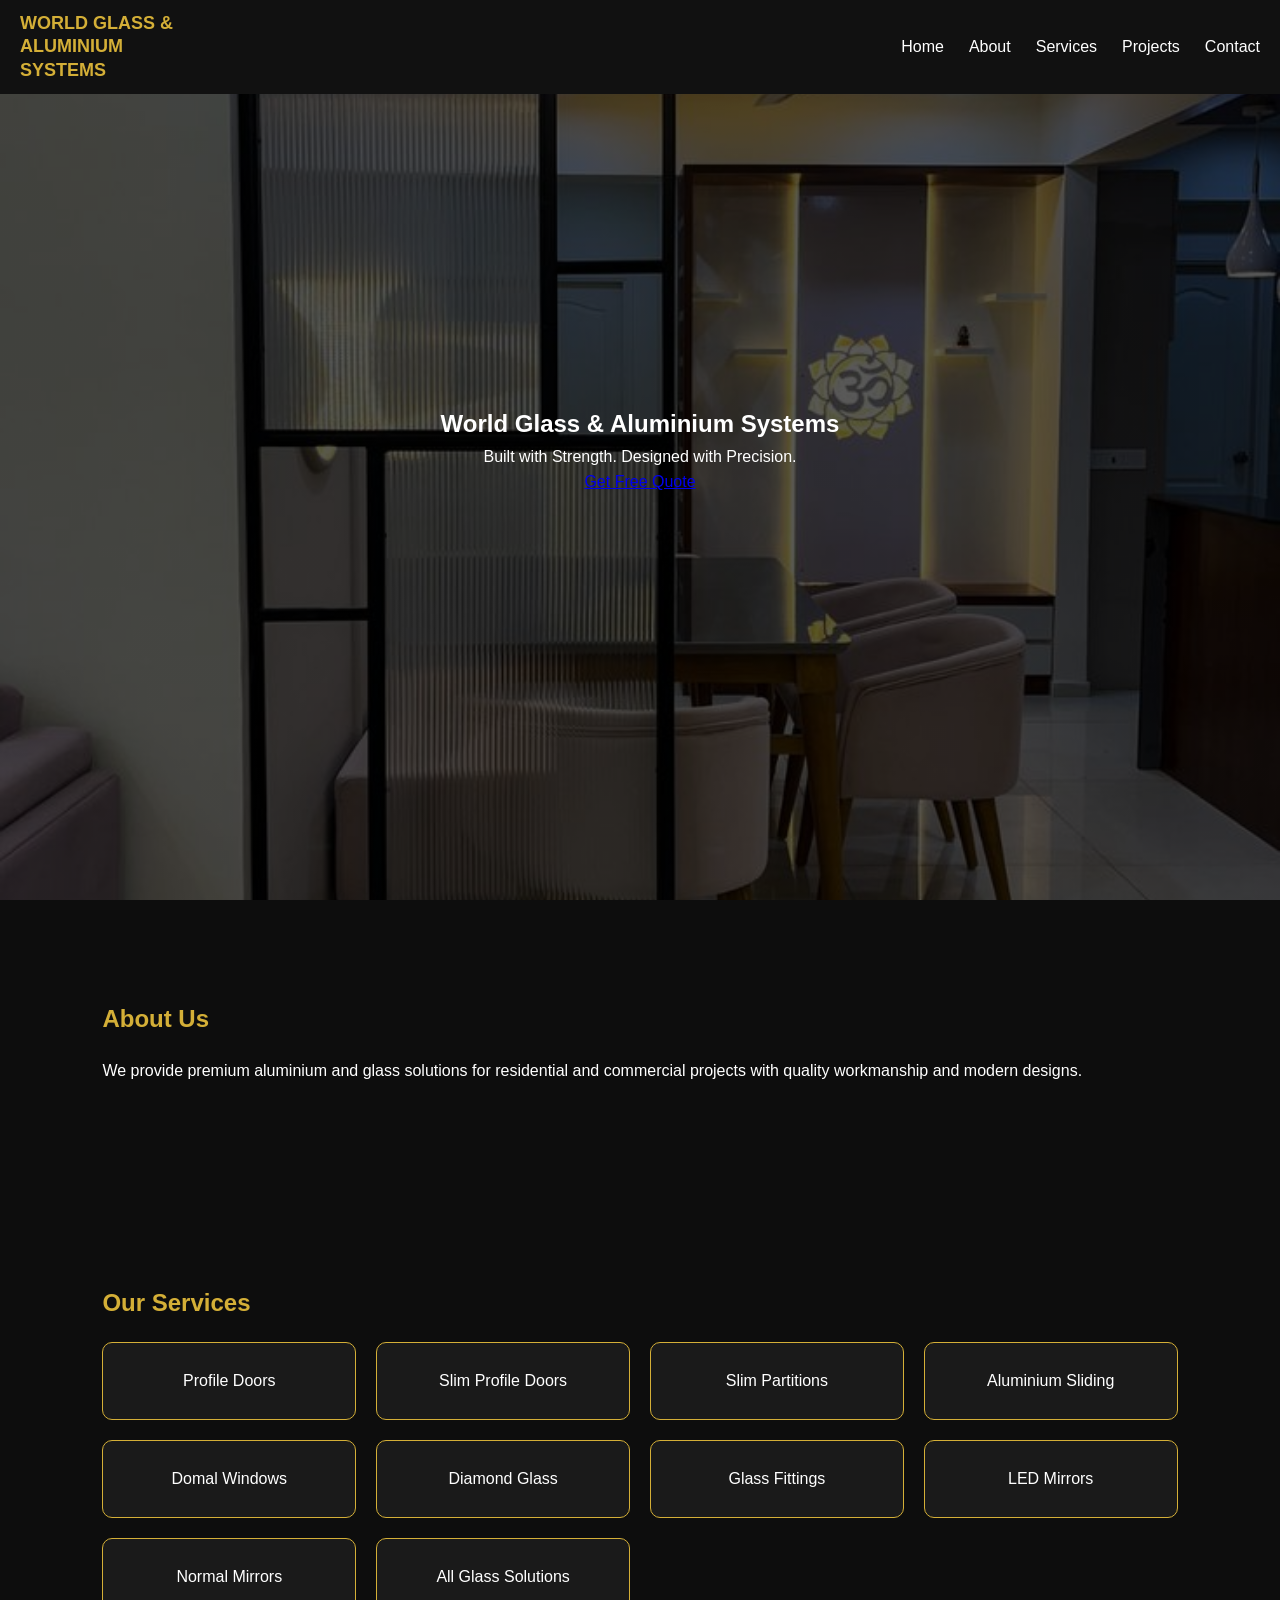
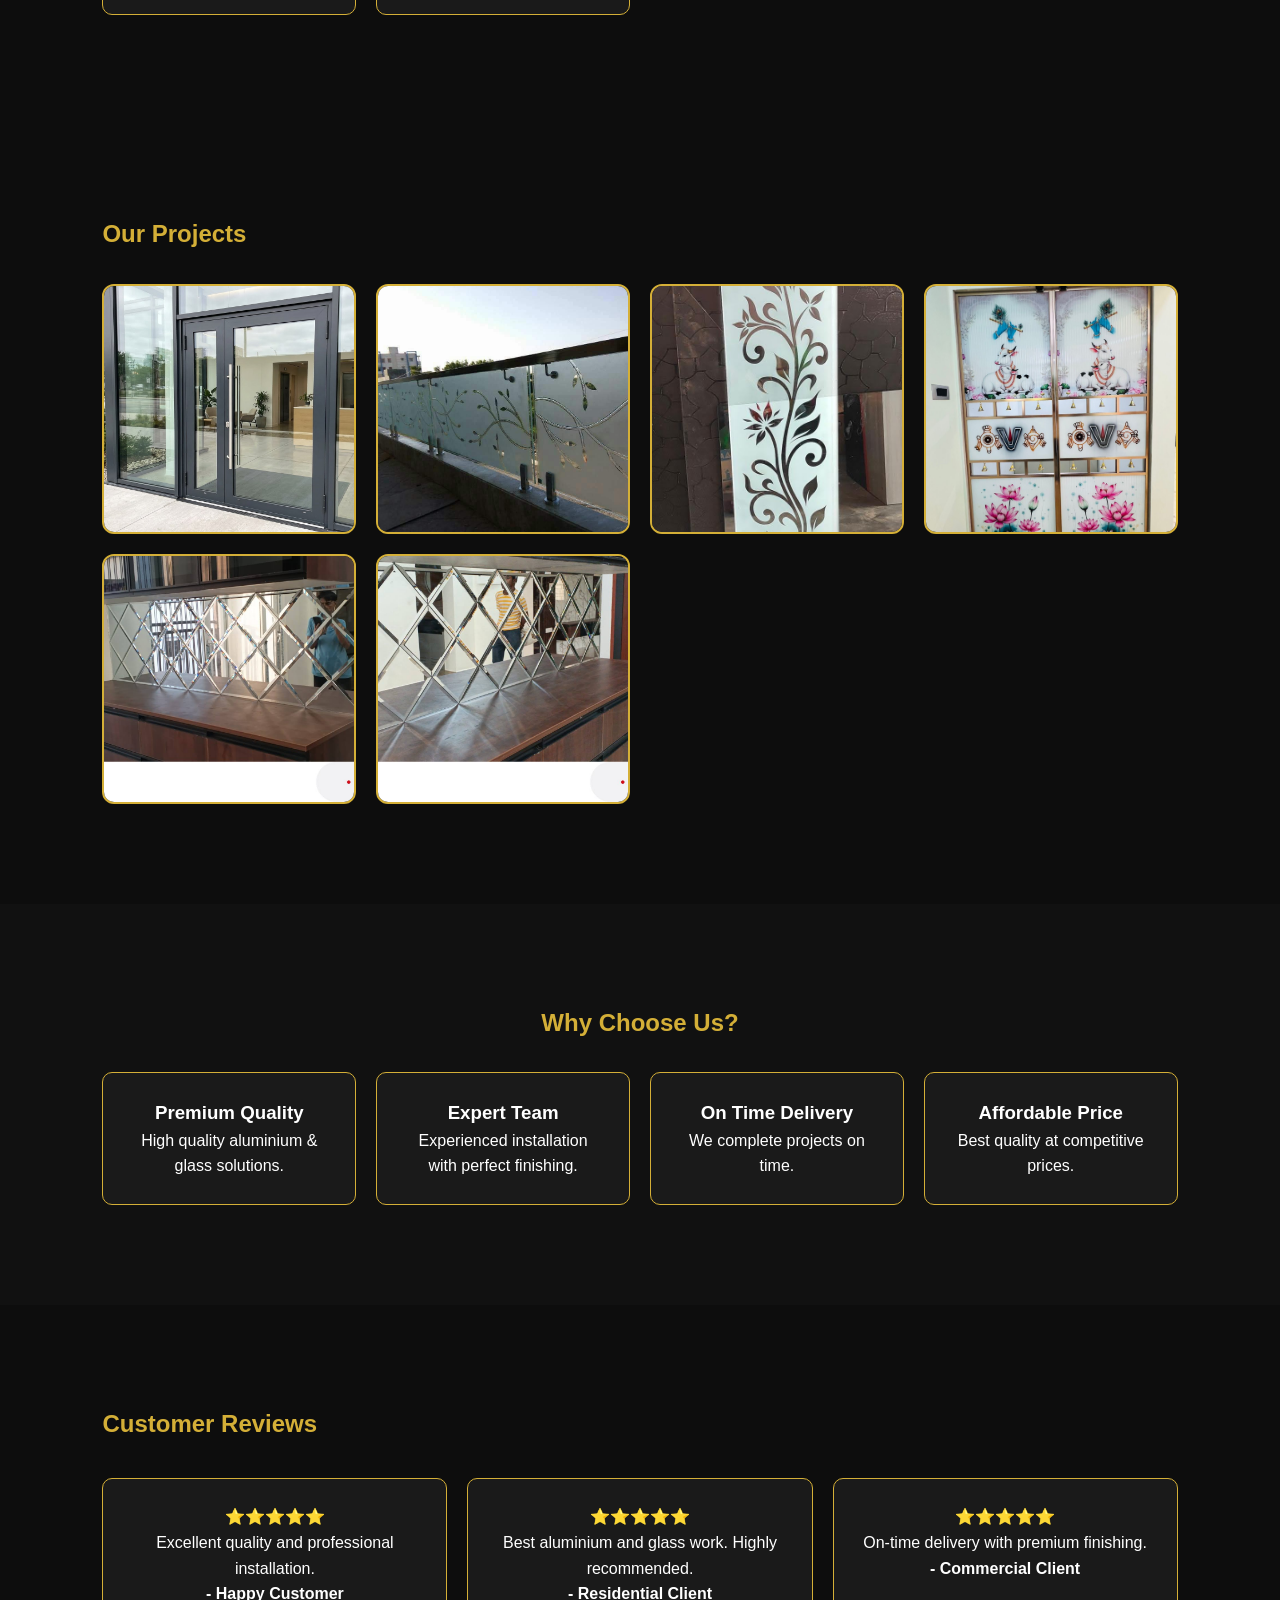
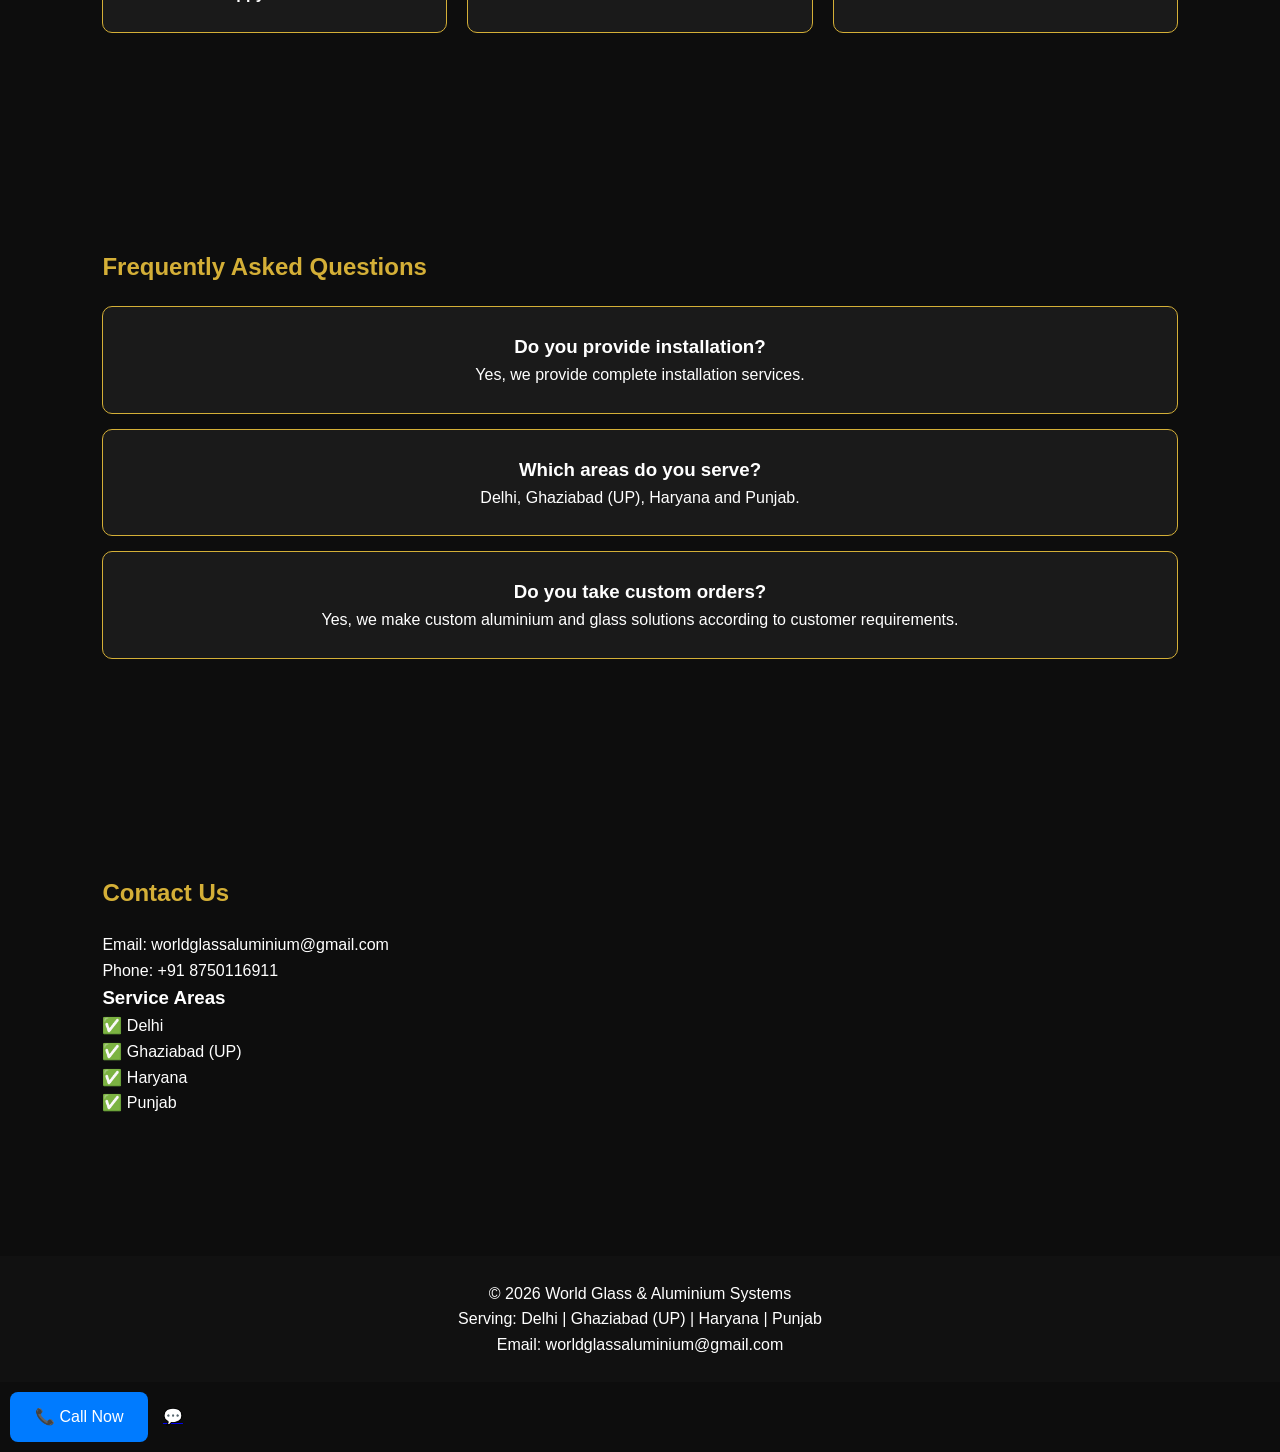
==== index.html @ 896b4225 "First website upload" ====
<!DOCTYPE html>
<html lang="en">
<head>
<meta charset="UTF-8">
<meta name="viewport" content="width=device-width, initial-scale=1.0">
<title>World Glass & Aluminium Systems</title>
<link rel="stylesheet" href="style.css">
</head>

<body>

<nav class="navbar">
<div class="logo">WORLD GLASS & ALUMINIUM SYSTEMS</div>

<ul class="menu">
<li><a href="#home">Home</a></li>
<li><a href="#about">About</a></li>
<li><a href="#services">Services</a></li>
<li><a href="#projects">Projects</a></li>
<li><a href="#contact">Contact</a></li>
</ul>
</nav>

<section class="hero" id="home">
<div class="hero-content">
<h1>World Glass & Aluminium Systems</h1>
<p>Built with Strength. Designed with Precision.</p>

<a href="https://wa.me/918750116911" class="whatsapp">
Get Free Quote
</a>

</div>
</section>
<section id="about">
<h2>About Us</h2>

<p>
We provide premium aluminium and glass solutions for residential and commercial projects with quality workmanship and modern designs.
</p>

</section>

<section id="services">

<h2>Our Services</h2>

<div class="cards">

<div class="card">Profile Doors</div>
<div class="card">Slim Profile Doors</div>
<div class="card">Slim Partitions</div>
<div class="card">Aluminium Sliding</div>
<div class="card">Domal Windows</div>
<div class="card">Diamond Glass</div>
<div class="card">Glass Fittings</div>
<div class="card">LED Mirrors</div>
<div class="card">Normal Mirrors</div>
<div class="card">All Glass Solutions</div>

</div>

</section>

<section id="projects">

<h2>Our Projects</h2>

<div class="gallery">

<img src="images/Almunium_profile_door_202604240936.jpg">

<img src="images/IMG-20260422-WA0032.jpg">

<img src="images/IMG-20260422-WA0034.jpg">

<img src="images/IMG-20260419-WA0006.jpg">

<img src="images/IMG-20260223-WA0012.jpg">

<img src="images/IMG-20260223-WA0013.jpg">

</div>

</section>

<section id="why-us">

<h2>Why Choose Us?</h2>

<div class="cards">

<div class="card">
<h3>Premium Quality</h3>
<p>High quality aluminium & glass solutions.</p>
</div>

<div class="card">
<h3>Expert Team</h3>
<p>Experienced installation with perfect finishing.</p>
</div>

<div class="card">
<h3>On Time Delivery</h3>
<p>We complete projects on time.</p>
</div>

<div class="card">
<h3>Affordable Price</h3>
<p>Best quality at competitive prices.</p>
</section>

<section id="reviews">

<h2>Customer Reviews</h2>

<div class="cards">

<div class="card">
⭐⭐⭐⭐⭐
<p>Excellent quality and professional installation.</p>
<h4>- Happy Customer</h4>
</div>

<div class="card">
⭐⭐⭐⭐⭐
<p>Best aluminium and glass work. Highly recommended.</p>
<h4>- Residential Client</h4>
</div>

<div class="card">
⭐⭐⭐⭐⭐
<p>On-time delivery with premium finishing.</p>
<h4>- Commercial Client</h4>
</div>

</div>

</section>
<section id="faq">

<h2>Frequently Asked Questions</h2>

<div class="card">
<h3>Do you provide installation?</h3>
<p>Yes, we provide complete installation services.</p>
</div>

<div class="card">
<h3>Which areas do you serve?</h3>
<p>Delhi, Ghaziabad (UP), Haryana and Punjab.</p>
</div>

<div class="card">
<h3>Do you take custom orders?</h3>
<p>Yes, we make custom aluminium and glass solutions according to customer requirements.</p>
</div>

</section>
<section id="contact">

<h2>Contact Us</h2>

<p>Email: worldglassaluminium@gmail.com</p>

<p>Phone: +91 8750116911</p>

<h3>Service Areas</h3>

<p>
✅ Delhi<br>
✅ Ghaziabad (UP)<br>
✅ Haryana<br>
✅ Punjab
</p>

</section>

<footer>

<p>© 2026 World Glass & Aluminium Systems</p>

<p>Serving: Delhi | Ghaziabad (UP) | Haryana | Punjab</p>

<p>Email: worldglassaluminium@gmail.com</p>

</footer>

<a href="tel:+918750116911" class="call-btn">
📞 Call Now
</a>

<a href="https://wa.me/918750116911" class="whatsapp">
💬
</a>

<script src="script.js"></script>

</body>
</html>
---- style.css ----
*{
  margin:0;
  padding:0;
  box-sizing:border-box;
  font-family:Arial,sans-serif;
}

body{
  background:#0d0d0d;
  color:#fff;
  line-height:1.6;
}

.navbar{
    position:fixed;
    top:0;
    width:100%;
    display:flex;
    justify-content:space-between;
    align-items:center;
    padding:12px 20px;
    background:#111;
    z-index:1000;
}

.logo{
    color:#d4af37;
    font-size:18px;
    font-weight:bold;
    max-width:180px;
    line-height:1.3;
}

.menu{
  list-style:none;
  display:flex;
  gap:25px;
}

.menu a{
  color:#fff;
  text-decoration:none;
}

.menu a:hover{
  color:#d4af37;
}


.hero{
    height:100vh;
    display:flex;
    justify-content:center;
    align-items:center;
    text-align:center;
    background:
        linear-gradient(rgba(0,0,0,0.65), rgba(0,0,0,0.65)),
        url("images/hero.jpg");
    background-size:cover;
    background-position:center;
    background-repeat:no-repeat;
}
.btn{
  display:inline-block;
  padding:15px 35px;
  background:#d4af37;
  color:#000;
  text-decoration:none;
  border-radius:8px;
  font-weight:bold;
}

.btn:hover{
  background:#fff;
}

section{
  padding:100px 8%;
}

h2{
  color:#d4af37;
  margin-bottom:20px;
}

.cards{
  display:grid;
  grid-template-columns:repeat(auto-fit,minmax(220px,1fr));
  gap:20px;
}

.card{
  background:#1a1a1a;
  border:1px solid #d4af37;
  padding:25px;
  border-radius:10px;
  text-align:center;
}

.card:hover{
  transform:translateY(-5px);
}

@media(max-width:768px){
  .navbar{
    flex-direction:column;
  }

  .menu{
    flex-wrap:wrap;
    justify-content:center;
    margin-top:10px;
  }

  .hero h1{
    font-size:34px;
  }

  .hero p{
    font-size:18px;
  }
}
.gallery{
    display:grid;
    grid-template-columns:repeat(auto-fit,minmax(250px,1fr));
    gap:20px;
    margin-top:30px;
}

.gallery img{
    width:100%;
    height:250px;
    object-fit:cover;
    border-radius:12px;
    border:2px solid #d4af37;
    transition:0.3s;
}

.gallery img:hover{
    transform:scale(1.05);
}
#why-us{
    background:#111;
}

#why-us h2{
    text-align:center;
    margin-bottom:30px;
}

#why-us .card{
    text-align:center;
}
.whatsapp-float{
    position:fixed;
    bottom:20px;
    right:20px;
    width:60px;
    height:60px;
    background:#25D366;
    color:white;
    border-radius:50%;
    display:flex;
    align-items:center;
    justify-content:center;
    text-decoration:none;
    font-size:30px;
    box-shadow:0 4px 10px rgba(0,0,0,0.3);
    z-index:999;
    transition:0.3s;
}

.whatsapp-float:hover{
    transform:scale(1.1);
}
footer{
    background:#111;
    color:white;
    text-align:center;
    padding:25px;
    margin-top:40px;
}

#reviews .card,
#faq .card{
    margin:15px 0;
}
.call-btn{
    display:inline-block;
    background:#007bff;
    color:white;
    padding:12px 25px;
    border-radius:8px;
    text-decoration:none;
    margin:10px;
}
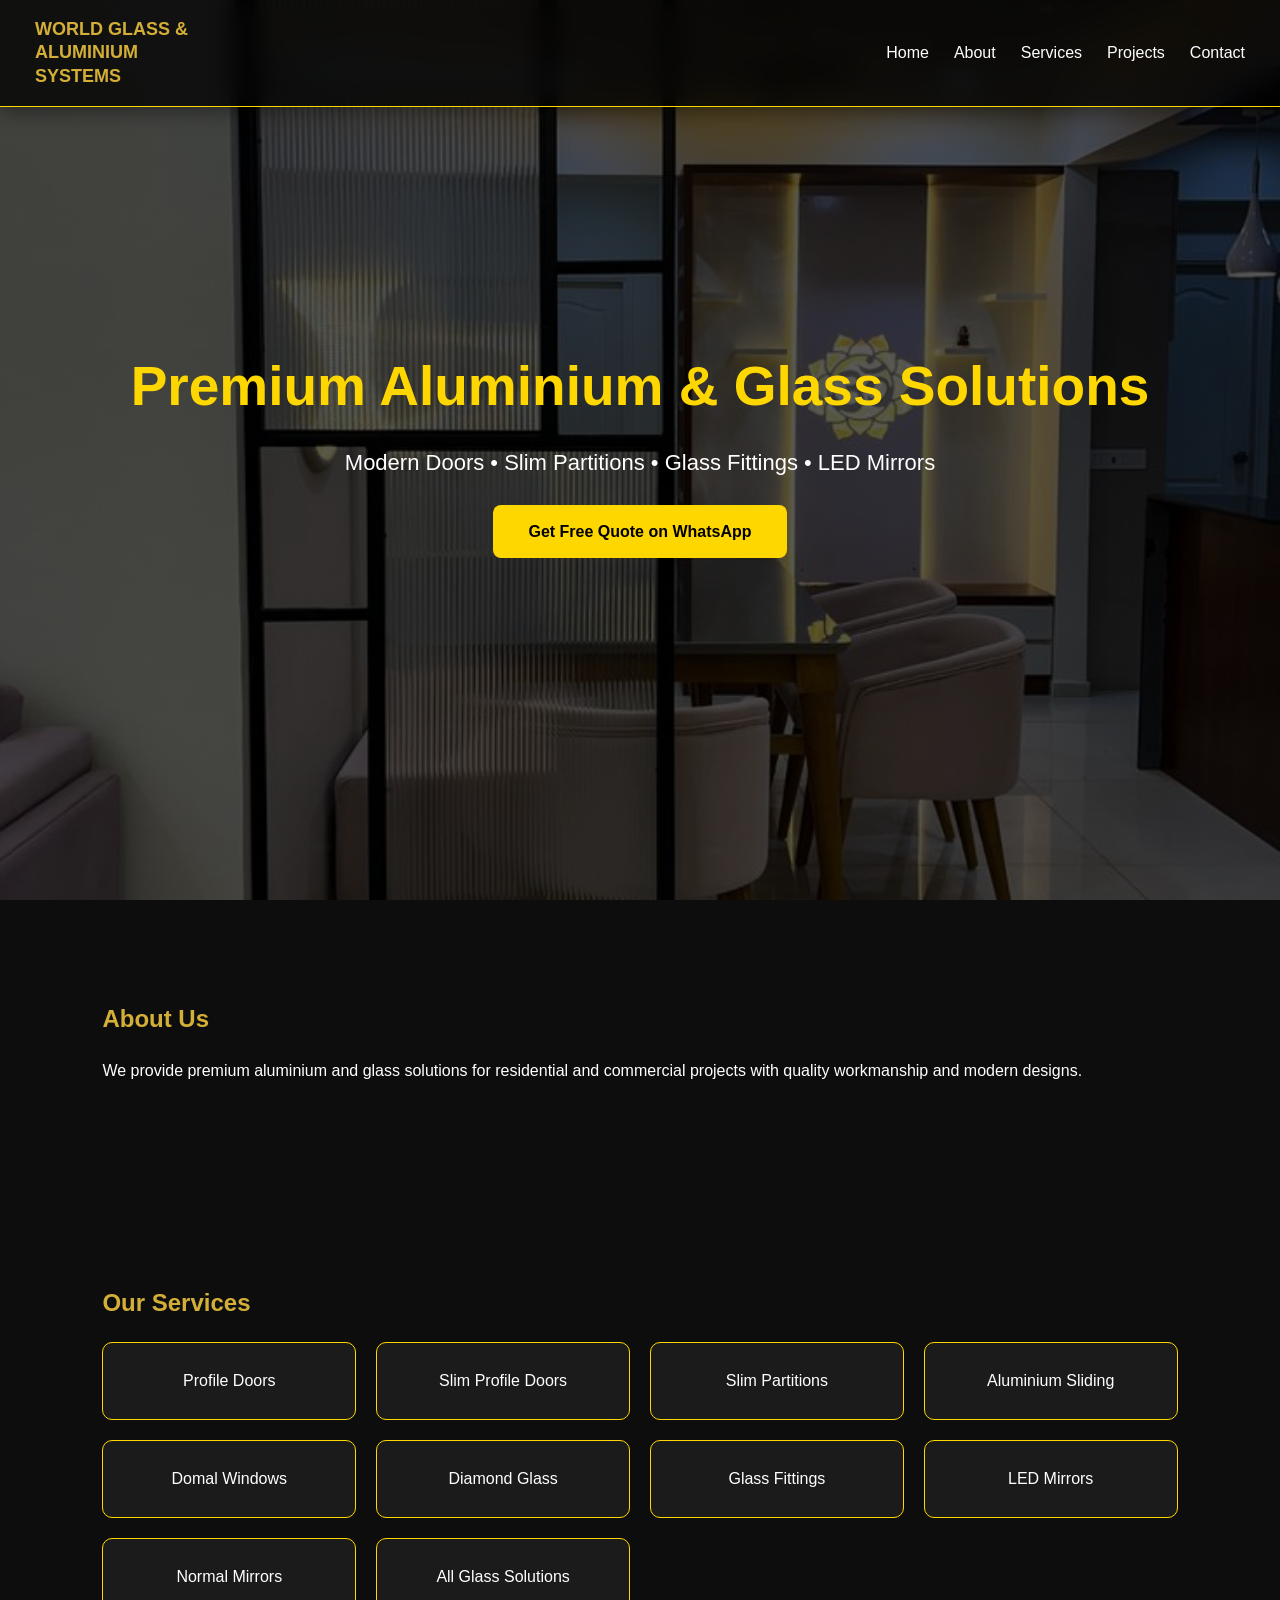
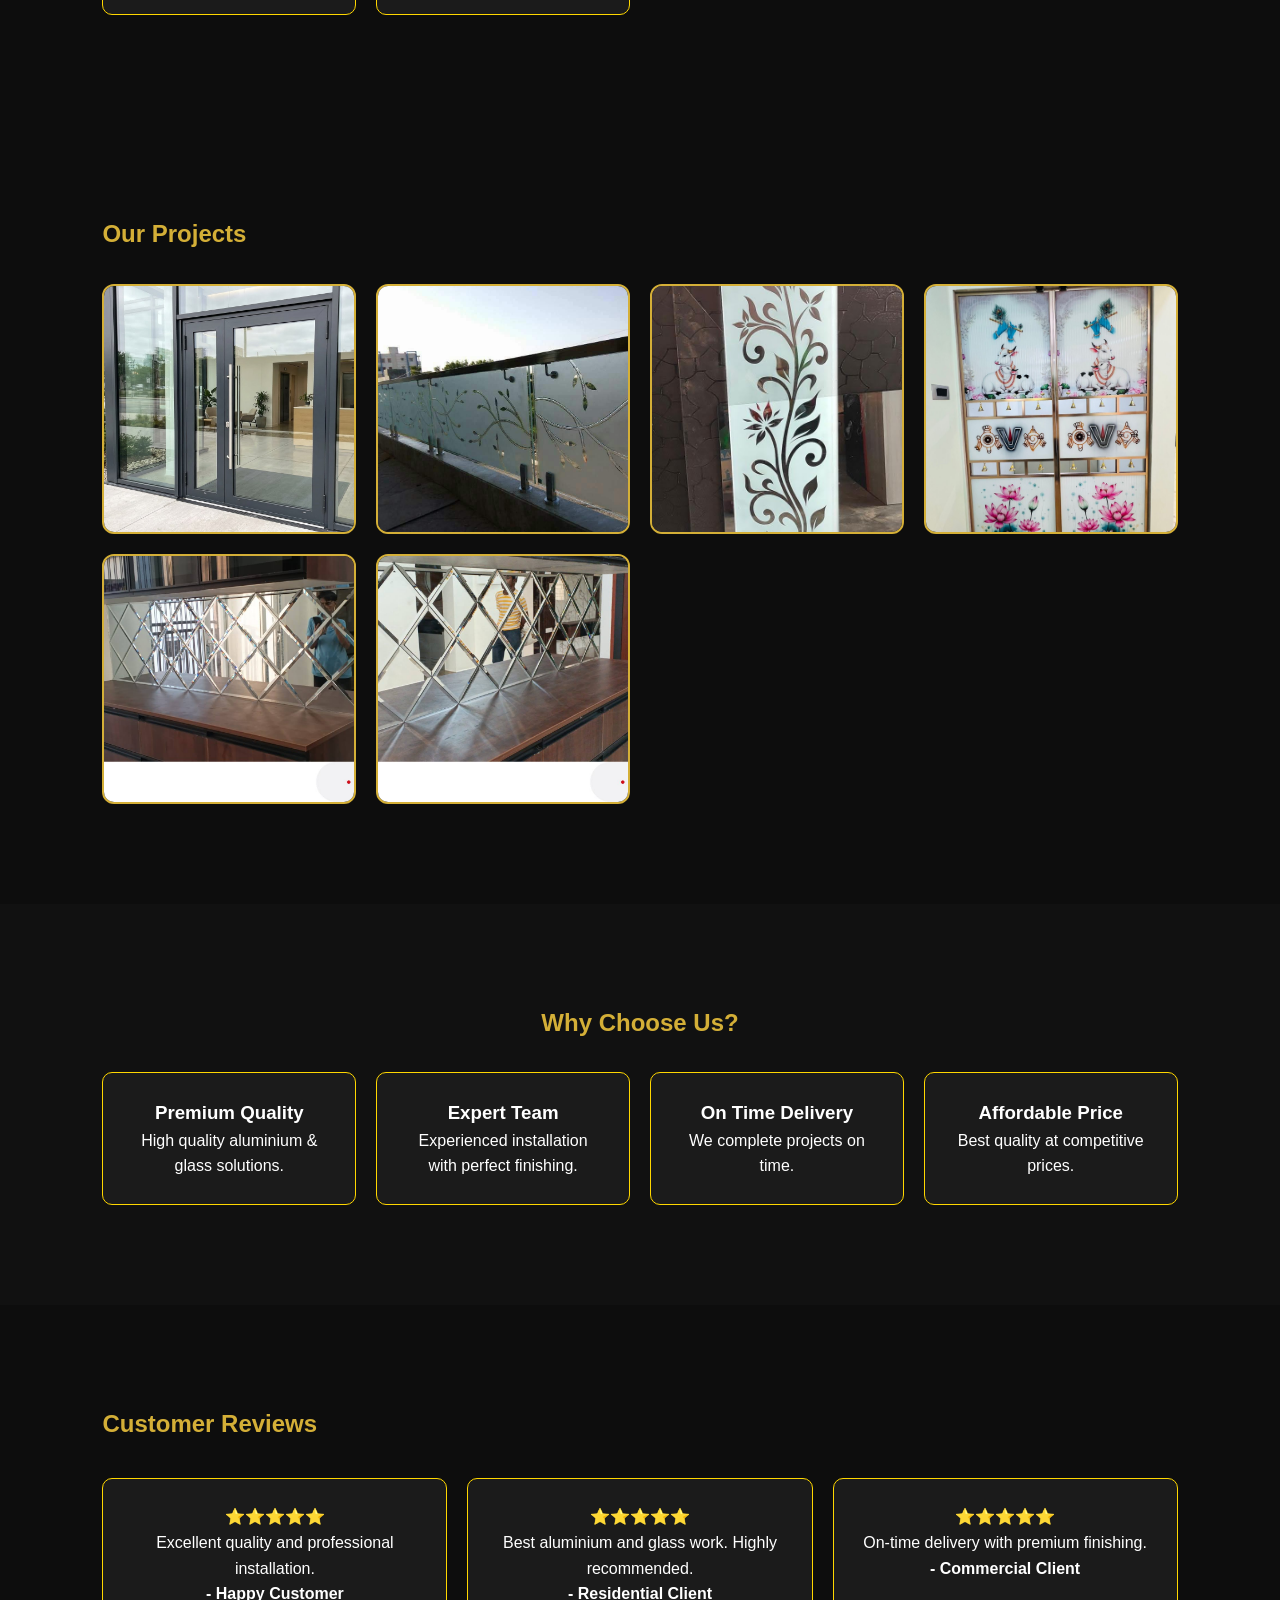
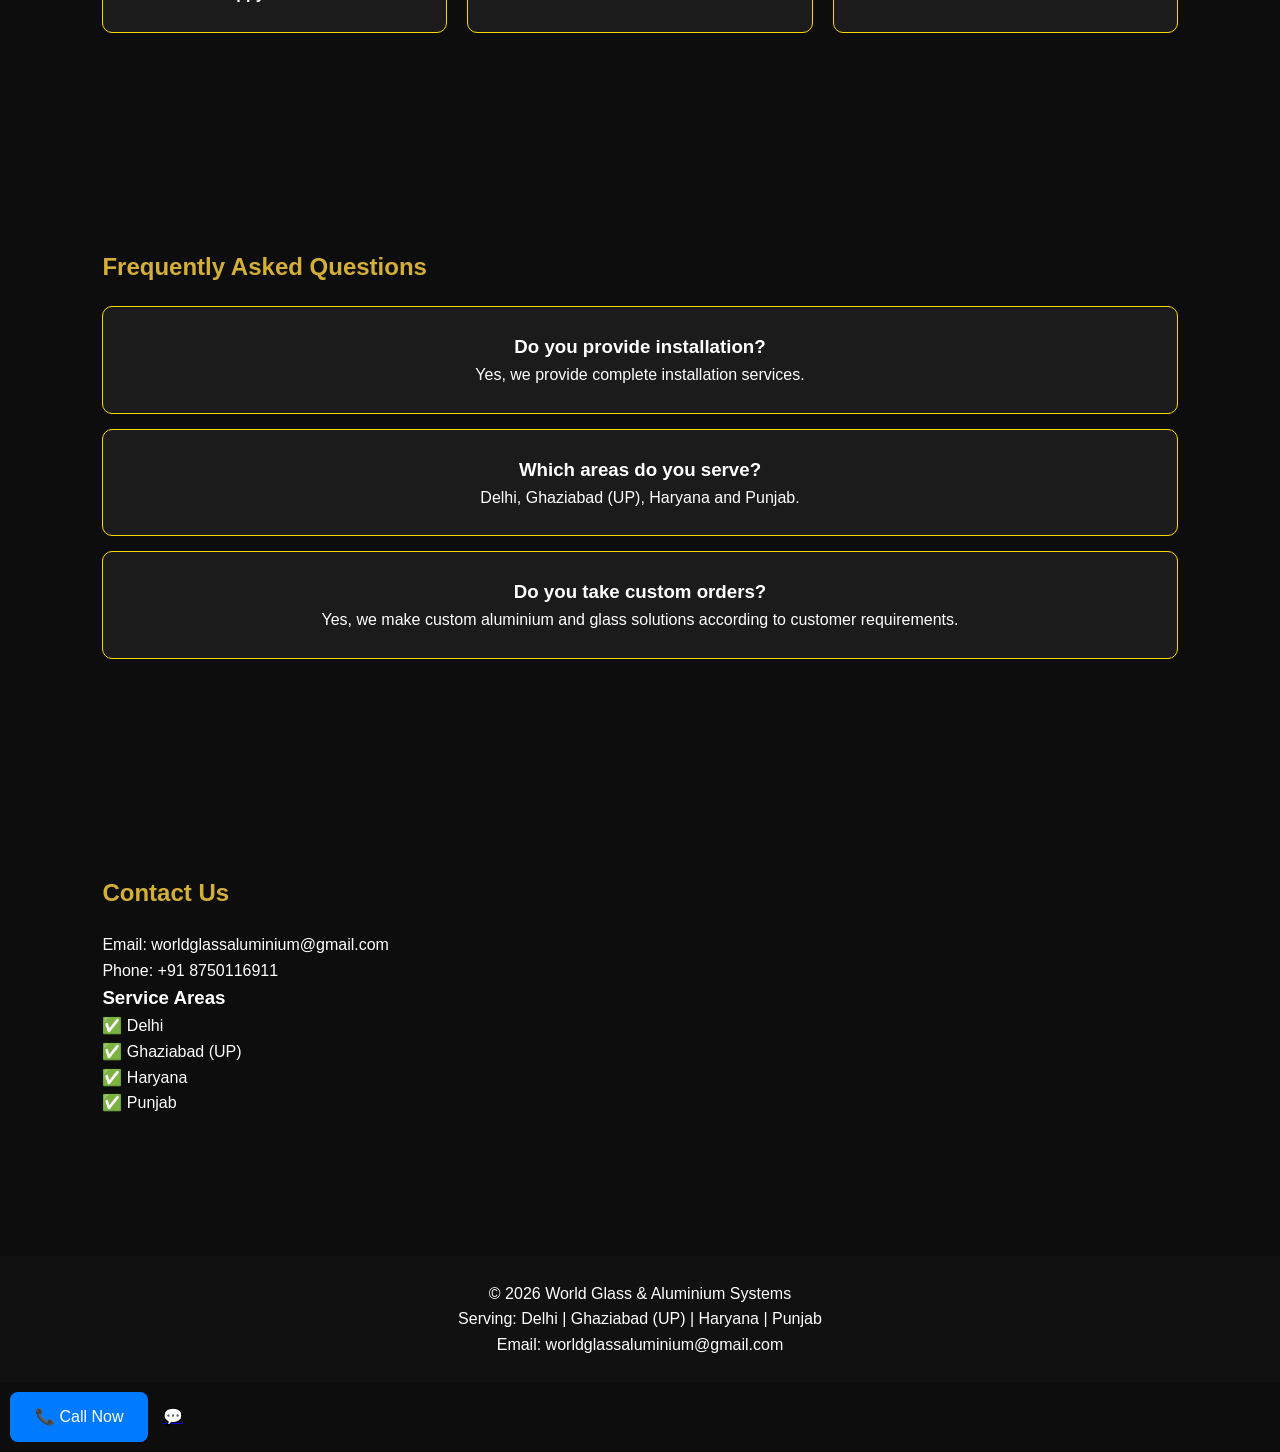
==== commit 53e99d6b: "Update website" ====
--- a/index.html
+++ b/index.html
@@ -23,11 +23,12 @@
 
 <section class="hero" id="home">
 <div class="hero-content">
-<h1>World Glass & Aluminium Systems</h1>
-<p>Built with Strength. Designed with Precision.</p>
-
-<a href="https://wa.me/918750116911" class="whatsapp">
-Get Free Quote
+<h1>Premium Aluminium & Glass Solutions</h1>
+
+<p>Modern Doors • Slim Partitions • Glass Fittings • LED Mirrors</p>
+
+<a href="https://wa.me/918750116911" class="btn">
+Get Free Quote on WhatsApp
 </a>
 
 </div>
--- a/style.css
+++ b/style.css
@@ -14,12 +14,16 @@
 .navbar{
     position:fixed;
     top:0;
+    left:0;
     width:100%;
     display:flex;
     justify-content:space-between;
     align-items:center;
-    padding:12px 20px;
-    background:#111;
+    padding:18px 35px;
+    background:rgba(0,0,0,0.75);
+    backdrop-filter:blur(12px);
+    border-bottom:1px solid #FFD700;
+    box-shadow:0 5px 20px rgba(0,0,0,.4);
     z-index:1000;
 }
 
@@ -194,3 +198,50 @@
     text-decoration:none;
     margin:10px;
 }
+.hero{
+    background:linear-gradient(rgba(0,0,0,.65),rgba(0,0,0,.65)),url("images/hero.jpg");
+    background-size:cover;
+    background-position:center;
+    height:100vh;
+    display:flex;
+    justify-content:center;
+    align-items:center;
+    text-align:center;
+}
+
+.hero h1{
+    font-size:55px;
+    color:#FFD700;
+    margin-bottom:15px;
+}
+
+.hero p{
+    font-size:22px;
+    margin-bottom:25px;
+}
+
+.btn{
+    background:#FFD700;
+    color:#000;
+    padding:14px 35px;
+    border-radius:8px;
+    text-decoration:none;
+    font-weight:bold;
+    transition:.3s;
+}
+
+.btn:hover{
+    background:#fff;
+}
+
+.card{
+    background:#1b1b1b;
+    border:1px solid #FFD700;
+    border-radius:10px;
+    transition:.3s;
+}
+
+.card:hover{
+    transform:translateY(-8px);
+    box-shadow:0 0 20px rgba(255,215,0,.4);
+}
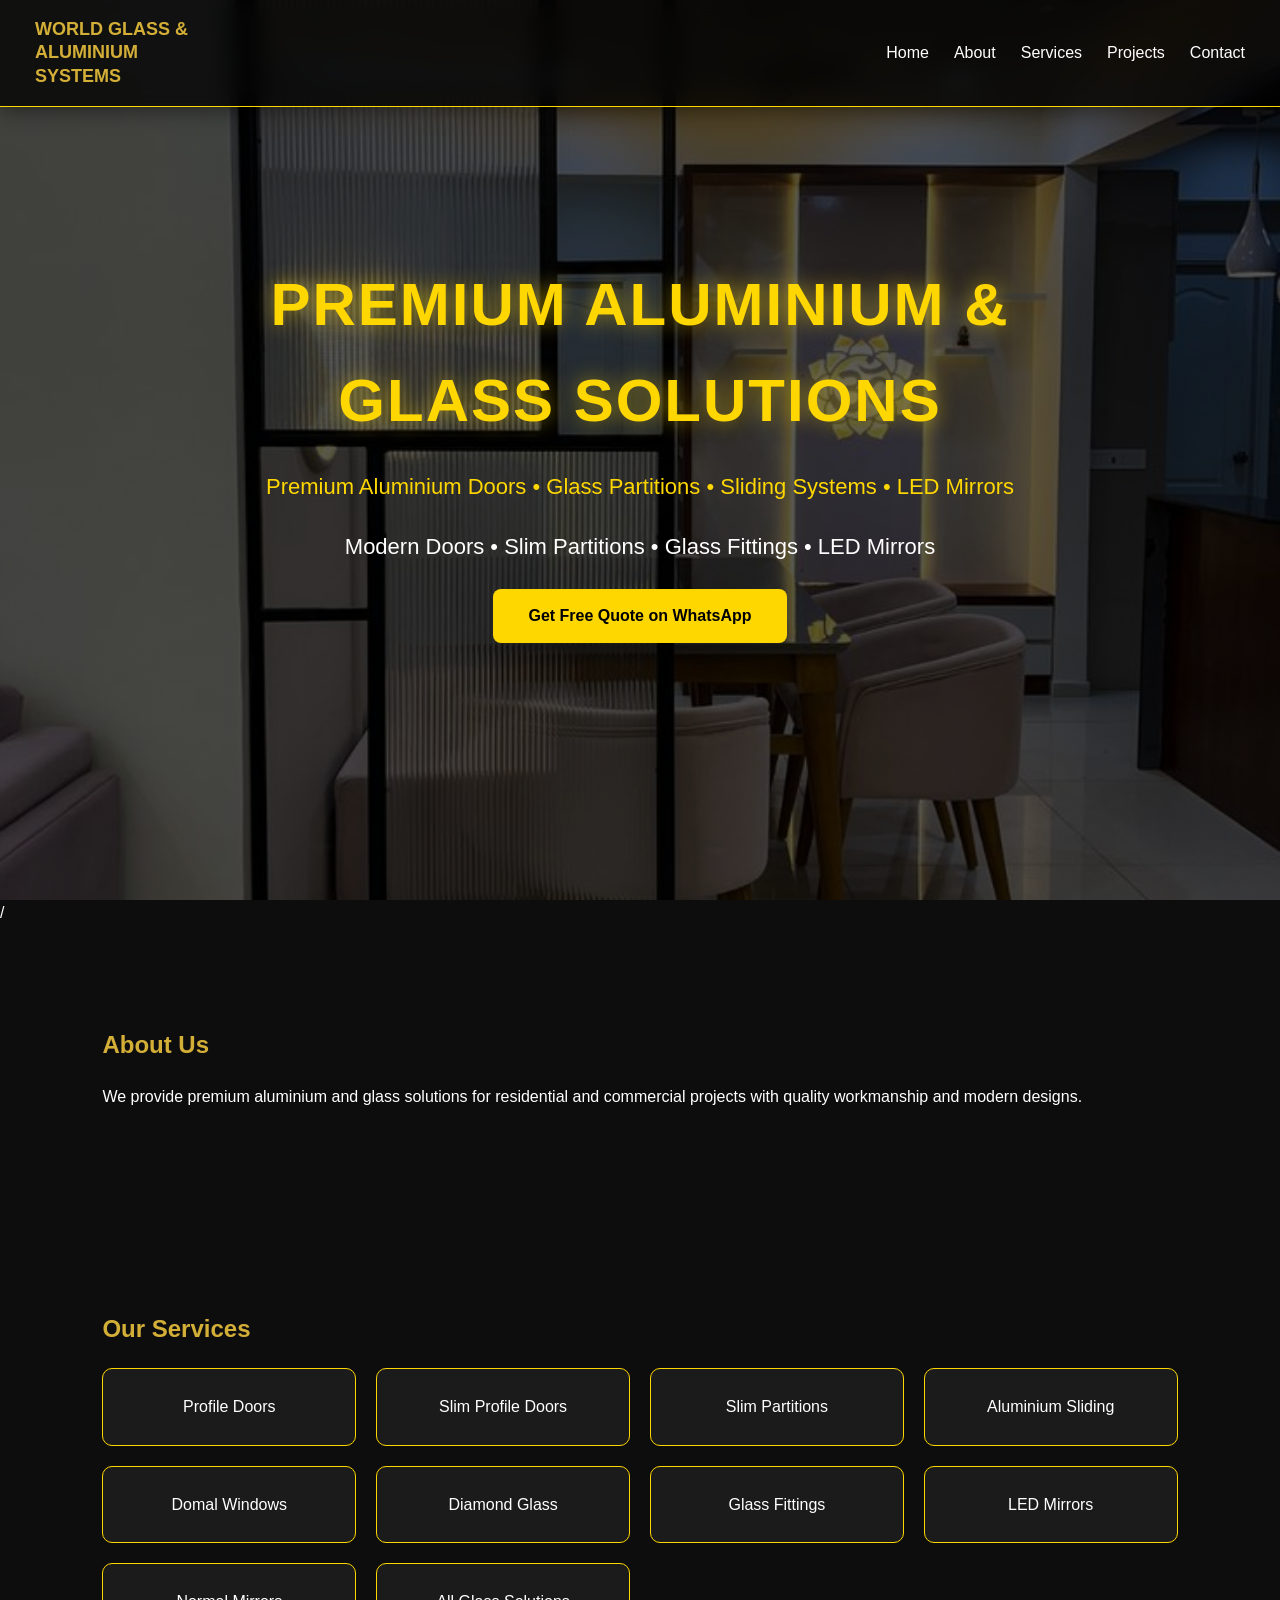
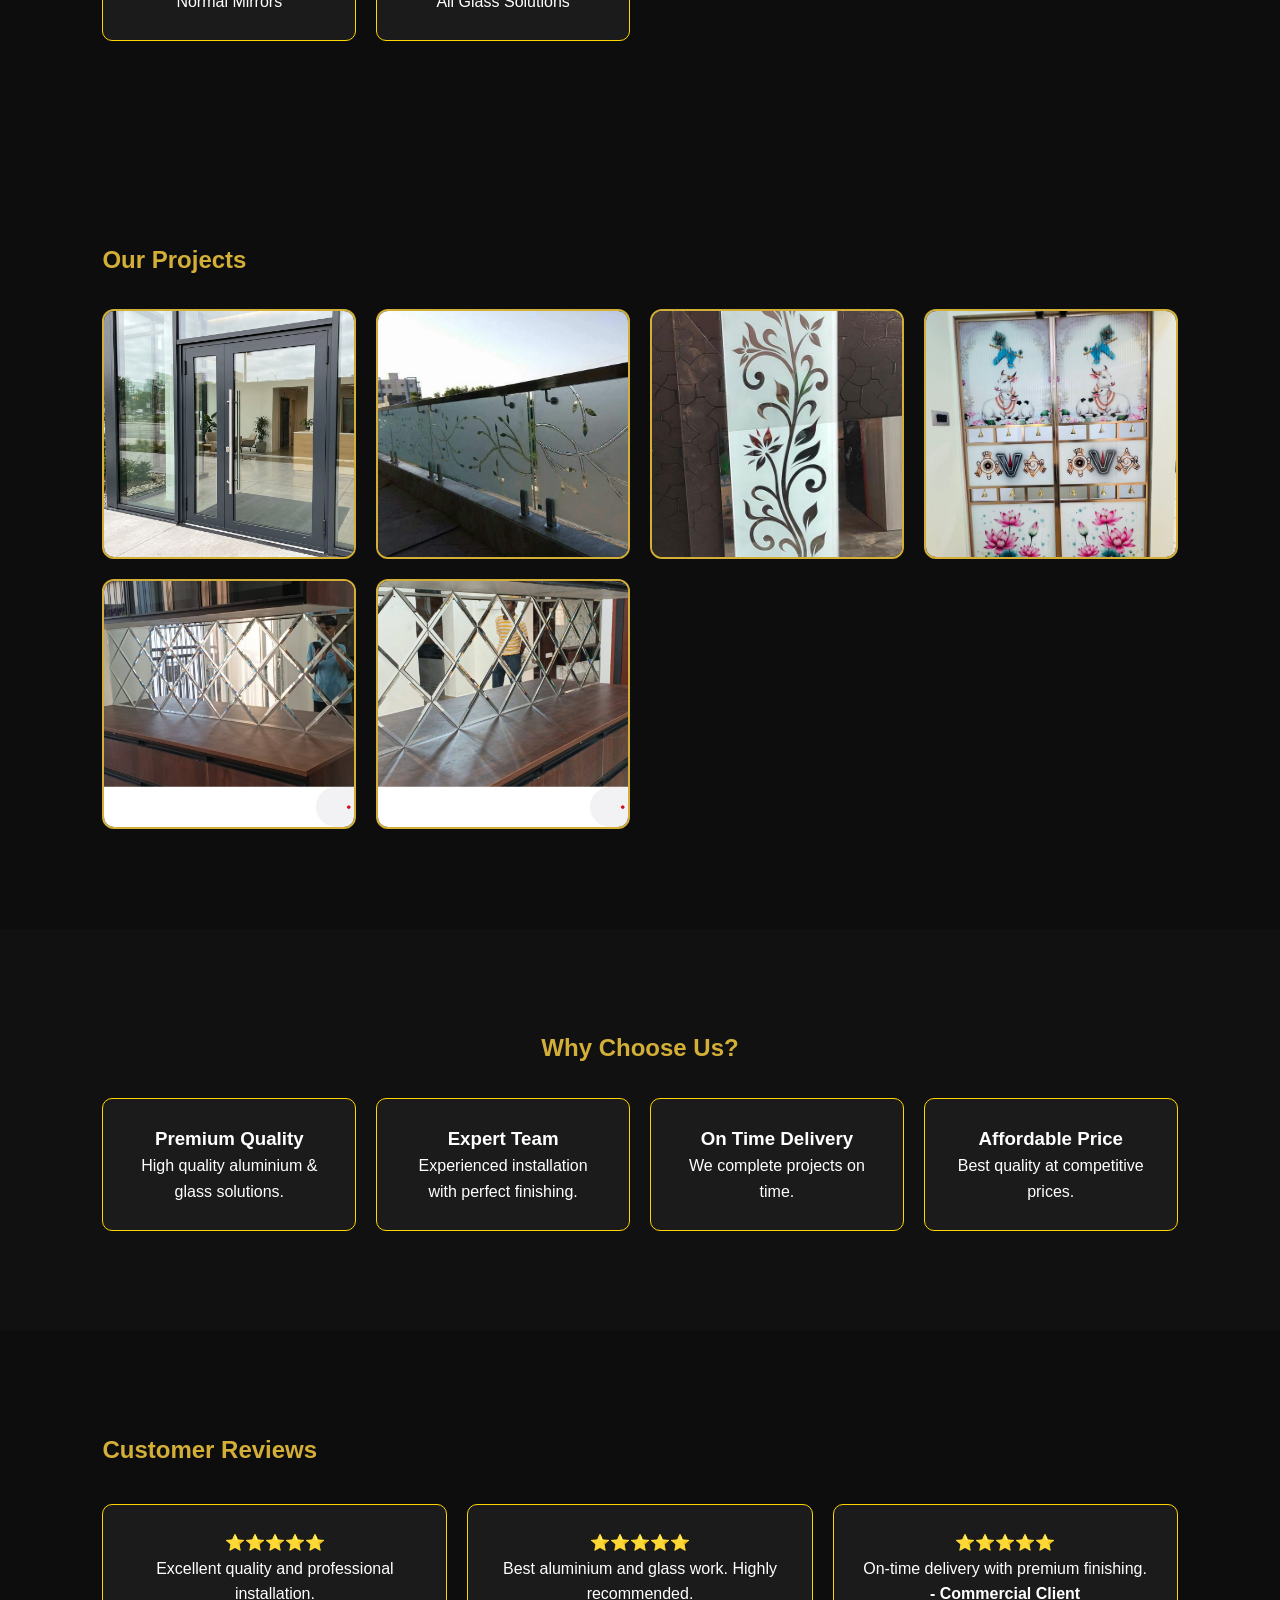
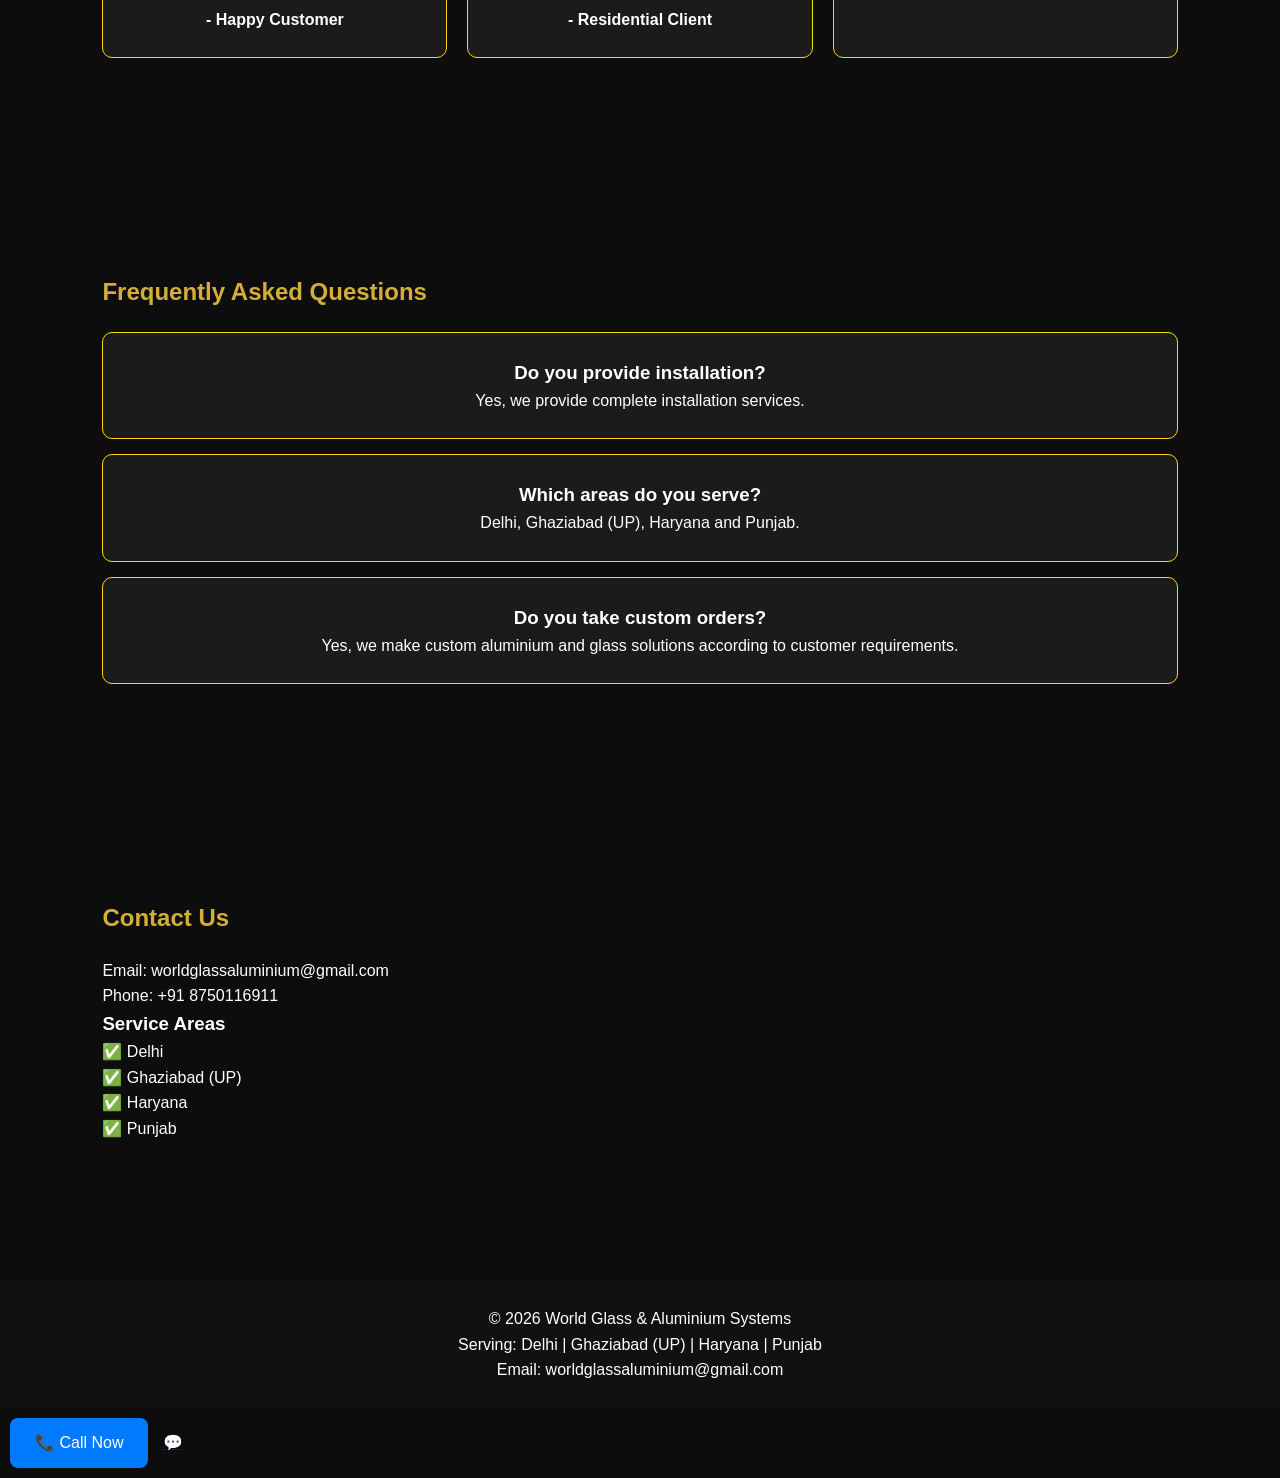
==== commit 1c725b97: "Hero subtitle update" ====
--- a/index.html
+++ b/index.html
@@ -24,7 +24,9 @@
 <section class="hero" id="home">
 <div class="hero-content">
 <h1>Premium Aluminium & Glass Solutions</h1>
-
+<p class="hero-subtitle">
+Premium Aluminium Doors • Glass Partitions • Sliding Systems • LED Mirrors
+</p>
 <p>Modern Doors • Slim Partitions • Glass Fittings • LED Mirrors</p>
 
 <a href="https://wa.me/918750116911" class="btn">
@@ -33,7 +35,7 @@
 
 </div>
 </section>
-<section id="about">
+/<section id="about">
 <h2>About Us</h2>
 
 <p>
--- a/style.css
+++ b/style.css
@@ -245,3 +245,21 @@
     transform:translateY(-8px);
     box-shadow:0 0 20px rgba(255,215,0,.4);
 }
+.hero-content{
+    max-width:800px;
+    padding:20px;
+}
+
+.hero-subtitle{
+    font-size:22px;
+    color:#FFD700;
+    margin:20px 0;
+    font-weight:500;
+}
+
+.hero h1{
+    font-size:60px;
+   text-transform:uppercase;
+    letter-spacing:2px;
+    text-shadow:0 0 20px rgba(255,215,0,.5);
+}
